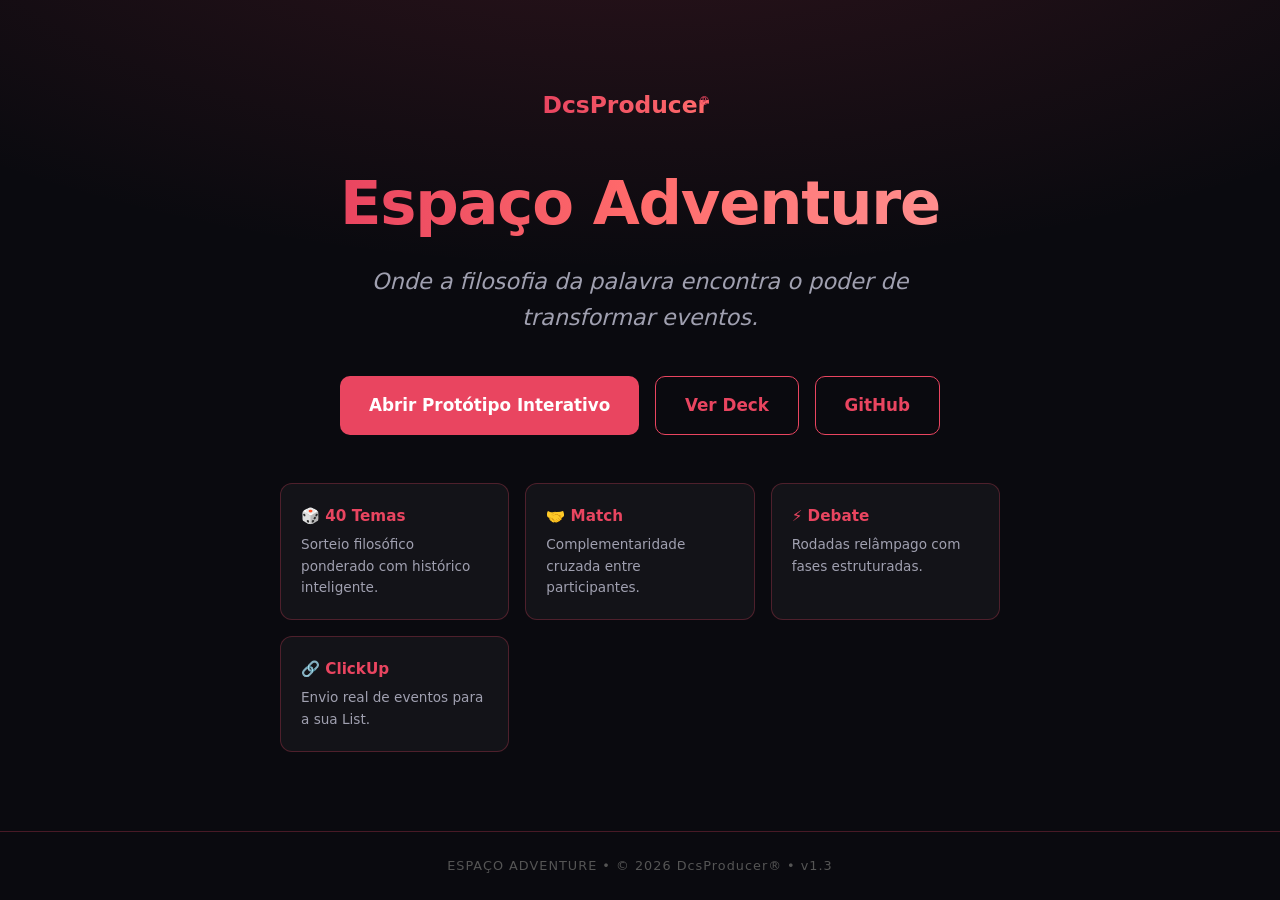
==== index.html @ d6b5827c "feat(v1.3): GitHub Pages ready + ClickUp button in prototype + branded theme + landing page" ====
<!DOCTYPE html>
<html lang="pt-BR">
<head>
  <meta charset="UTF-8">
  <meta name="viewport" content="width=device-width, initial-scale=1.0">
  <title>Espaço Adventure | DcsProducer®</title>
  <meta name="description" content="Onde a filosofia da palavra encontra o poder de transformar eventos.">
  <link rel="stylesheet" href="assets/styles/theme.css">
  <style>
    body {
      min-height: 100vh;
      display: flex;
      flex-direction: column;
      background:
        radial-gradient(ellipse 80% 50% at 50% -20%, rgba(233,69,96,0.18), transparent),
        var(--color-bg);
    }
    .hero {
      flex: 1;
      display: flex;
      flex-direction: column;
      align-items: center;
      justify-content: center;
      text-align: center;
      padding: 3rem 1.5rem;
      max-width: 900px;
      margin: 0 auto;
    }
    .logo-wrap {
      margin-bottom: 1.5rem;
    }
    .logo-wrap img {
      height: 52px;
      width: auto;
    }
    h1 {
      font-size: clamp(2.4rem, 6vw, 3.8rem);
      font-weight: 800;
      letter-spacing: -0.02em;
      background: linear-gradient(90deg, #e94560, #ff6b6b, #ff8e8e);
      -webkit-background-clip: text;
      -webkit-text-fill-color: transparent;
      background-clip: text;
      margin-bottom: 0.75rem;
    }
    .tagline {
      font-size: clamp(1.1rem, 2.4vw, 1.4rem);
      color: var(--color-text-muted);
      font-style: italic;
      max-width: 560px;
      margin-bottom: 2.5rem;
    }
    .actions {
      display: flex;
      flex-wrap: wrap;
      gap: 1rem;
      justify-content: center;
      margin-bottom: 3rem;
    }
    .btn-lg {
      padding: 0.95rem 1.8rem;
      font-size: 1.05rem;
      border-radius: 10px;
      font-weight: 600;
    }
    .btn-outline {
      background: transparent;
      border: 1px solid var(--color-primary);
      color: var(--color-primary);
    }
    .btn-outline:hover {
      background: var(--color-primary-soft);
      color: var(--color-primary-light);
    }
    .grid {
      display: grid;
      grid-template-columns: repeat(auto-fit, minmax(200px, 1fr));
      gap: 1rem;
      width: 100%;
      max-width: 720px;
    }
    .feature {
      background: var(--color-surface);
      border: 1px solid var(--color-border);
      border-radius: var(--radius);
      padding: 1.25rem;
      text-align: left;
    }
    .feature h3 {
      color: var(--color-primary);
      font-size: 0.95rem;
      margin-bottom: 0.35rem;
    }
    .feature p {
      font-size: 0.85rem;
      color: var(--color-text-muted);
    }
    footer {
      text-align: center;
      padding: 1.5rem;
      color: #555;
      font-size: 0.8rem;
      letter-spacing: 0.08em;
      border-top: 1px solid var(--color-border);
    }
  </style>
</head>
<body>
  <div class="hero">
    <div class="logo-wrap">
      <img src="assets/brand/dcsproducer-logo.svg" alt="DcsProducer®">
    </div>
    <h1>Espaço Adventure</h1>
    <p class="tagline">Onde a filosofia da palavra encontra o poder de transformar eventos.</p>
    <div class="actions">
      <a class="btn btn-lg" href="prototype/">Abrir Protótipo Interativo</a>
      <a class="btn btn-lg btn-outline" href="presentation/espaco-adventure-deck.html">Ver Deck</a>
      <a class="btn btn-lg btn-outline" href="https://github.com/producerdcs-cpu/espaco-adventure">GitHub</a>
    </div>
    <div class="grid">
      <div class="feature">
        <h3>🎲 40 Temas</h3>
        <p>Sorteio filosófico ponderado com histórico inteligente.</p>
      </div>
      <div class="feature">
        <h3>🤝 Match</h3>
        <p>Complementaridade cruzada entre participantes.</p>
      </div>
      <div class="feature">
        <h3>⚡ Debate</h3>
        <p>Rodadas relâmpago com fases estruturadas.</p>
      </div>
      <div class="feature">
        <h3>🔗 ClickUp</h3>
        <p>Envio real de eventos para a sua List.</p>
      </div>
    </div>
  </div>
  <footer>ESPAÇO ADVENTURE • © 2026 DcsProducer® • v1.3</footer>
</body>
</html>
---- assets/styles/theme.css ----
/**
 * Theme CSS — Espaço Adventure
 * Identidade visual DcsProducer® | v1.3
 */

:root {
  --color-bg: #0a0a0f;
  --color-bg-alt: #1a1a2e;
  --color-bg-deep: #06060a;
  --color-surface: rgba(255, 255, 255, 0.04);
  --color-surface-strong: rgba(255, 255, 255, 0.07);
  --color-primary: #e94560;
  --color-primary-light: #ff6b6b;
  --color-primary-soft: rgba(233, 69, 96, 0.15);
  --color-text: #f0f0f5;
  --color-text-muted: #a0a0b0;
  --color-border: rgba(233, 69, 96, 0.28);
  --color-success: #3dd68c;
  --color-warning: #f5a524;
  --color-error: #f31260;
  --font-sans: 'Segoe UI', system-ui, -apple-system, sans-serif;
  --radius: 12px;
  --radius-sm: 8px;
  --shadow-brand: 0 8px 28px rgba(233, 69, 96, 0.28);
  --transition: 0.2s ease;
}

*, *::before, *::after {
  margin: 0;
  padding: 0;
  box-sizing: border-box;
}

html { scroll-behavior: smooth; }

body {
  font-family: var(--font-sans);
  background: var(--color-bg);
  color: var(--color-text);
  line-height: 1.6;
  min-height: 100vh;
}

a {
  color: var(--color-primary);
  text-decoration: none;
  transition: color var(--transition);
}

a:hover { color: var(--color-primary-light); }

img { max-width: 100%; display: block; }

/* —— Brand text —— */
.brand-gradient {
  background: linear-gradient(90deg, #e94560, #ff6b6b);
  -webkit-background-clip: text;
  -webkit-text-fill-color: transparent;
  background-clip: text;
}

/* —— Buttons —— */
.btn {
  display: inline-flex;
  align-items: center;
  justify-content: center;
  gap: 0.4rem;
  background: var(--color-primary);
  color: #fff;
  border: none;
  padding: 0.75rem 1.5rem;
  border-radius: var(--radius-sm);
  cursor: pointer;
  font-size: 0.95rem;
  font-weight: 600;
  transition: transform var(--transition), box-shadow var(--transition), background var(--transition);
}

.btn:hover {
  background: var(--color-primary-light);
  transform: translateY(-1px);
  box-shadow: var(--shadow-brand);
  color: #fff;
}

.btn:active { transform: translateY(0); }

.btn:disabled {
  opacity: 0.5;
  cursor: not-allowed;
  transform: none;
  box-shadow: none;
}

.btn-secondary {
  background: transparent;
  border: 1px solid var(--color-primary);
  color: var(--color-primary);
}

.btn-secondary:hover {
  background: var(--color-primary-soft);
  color: var(--color-primary-light);
}

.btn-ghost {
  background: transparent;
  border: 1px solid var(--color-border);
  color: var(--color-text-muted);
}

/* —— Cards —— */
.card {
  background: var(--color-surface);
  border: 1px solid var(--color-border);
  border-radius: var(--radius);
  padding: 1.5rem;
}

.badge {
  display: inline-block;
  background: var(--color-primary-soft);
  color: var(--color-primary);
  padding: 0.15rem 0.5rem;
  border-radius: 4px;
  font-size: 0.75rem;
  font-weight: 600;
}

/* —— Forms —— */
input, select, textarea {
  background: var(--color-bg-deep);
  border: 1px solid var(--color-border);
  color: var(--color-text);
  padding: 0.65rem 0.9rem;
  border-radius: var(--radius-sm);
  font-size: 0.92rem;
  font-family: inherit;
  width: 100%;
  transition: border-color var(--transition);
}

input:focus, select:focus, textarea:focus {
  outline: none;
  border-color: var(--color-primary);
}

label {
  display: block;
  font-size: 0.8rem;
  color: var(--color-text-muted);
  margin-bottom: 0.35rem;
  letter-spacing: 0.04em;
}

.form-row {
  display: grid;
  grid-template-columns: repeat(auto-fit, minmax(180px, 1fr));
  gap: 0.8rem;
  margin-bottom: 1rem;
}

/* —— Alerts —— */
.alert {
  padding: 0.85rem 1rem;
  border-radius: var(--radius-sm);
  font-size: 0.9rem;
  margin-top: 1rem;
}

.alert-success {
  background: rgba(61, 214, 140, 0.12);
  border: 1px solid rgba(61, 214, 140, 0.35);
  color: var(--color-success);
}

.alert-error {
  background: rgba(243, 18, 96, 0.12);
  border: 1px solid rgba(243, 18, 96, 0.35);
  color: var(--color-error);
}

.alert-info {
  background: var(--color-primary-soft);
  border: 1px solid var(--color-border);
  color: var(--color-text-muted);
}

/* —— Logo —— */
.brand-logo {
  height: 36px;
  width: auto;
}

.brand-logo-lg {
  height: 52px;
  width: auto;
}
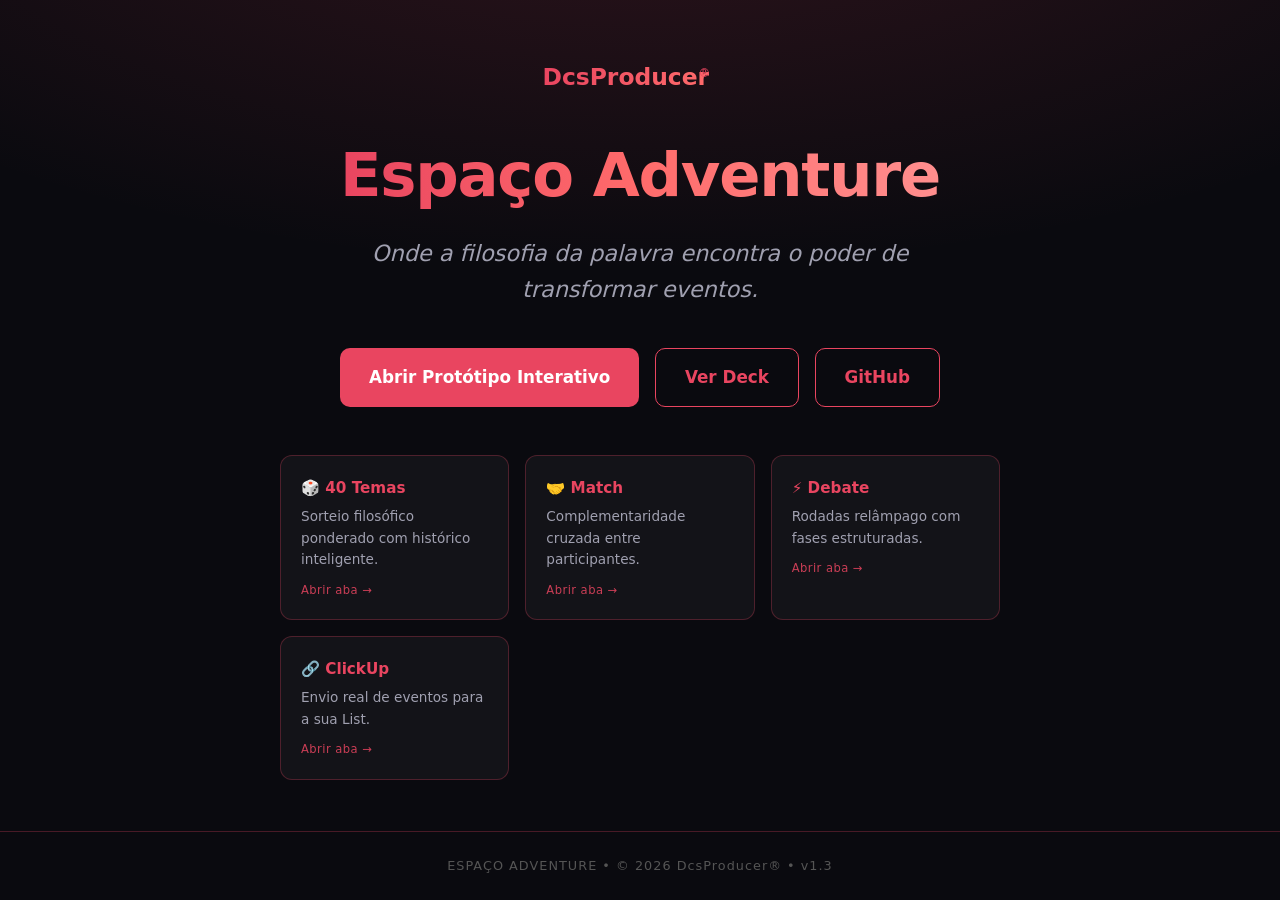
==== commit 216c618c: "feat: landing cards clickable → open prototype on the right tab" ====
--- a/index.html
+++ b/index.html
@@ -26,13 +26,8 @@
       max-width: 900px;
       margin: 0 auto;
     }
-    .logo-wrap {
-      margin-bottom: 1.5rem;
-    }
-    .logo-wrap img {
-      height: 52px;
-      width: auto;
-    }
+    .logo-wrap { margin-bottom: 1.5rem; }
+    .logo-wrap img { height: 52px; width: auto; }
     h1 {
       font-size: clamp(2.4rem, 6vw, 3.8rem);
       font-weight: 800;
@@ -79,12 +74,26 @@
       width: 100%;
       max-width: 720px;
     }
-    .feature {
+    a.feature {
+      display: block;
       background: var(--color-surface);
       border: 1px solid var(--color-border);
       border-radius: var(--radius);
       padding: 1.25rem;
       text-align: left;
+      color: inherit;
+      text-decoration: none;
+      transition: transform 0.2s ease, border-color 0.2s ease, box-shadow 0.2s ease;
+      cursor: pointer;
+    }
+    a.feature:hover {
+      transform: translateY(-3px);
+      border-color: var(--color-primary);
+      box-shadow: 0 8px 24px rgba(233, 69, 96, 0.2);
+      color: inherit;
+    }
+    a.feature:active {
+      transform: translateY(-1px);
     }
     .feature h3 {
       color: var(--color-primary);
@@ -94,6 +103,14 @@
     .feature p {
       font-size: 0.85rem;
       color: var(--color-text-muted);
+    }
+    .feature .hint {
+      display: block;
+      margin-top: 0.6rem;
+      font-size: 0.72rem;
+      color: var(--color-primary);
+      letter-spacing: 0.04em;
+      opacity: 0.85;
     }
     footer {
       text-align: center;
@@ -118,22 +135,26 @@
       <a class="btn btn-lg btn-outline" href="https://github.com/producerdcs-cpu/espaco-adventure">GitHub</a>
     </div>
     <div class="grid">
-      <div class="feature">
+      <a class="feature" href="prototype/?tab=theme">
         <h3>🎲 40 Temas</h3>
         <p>Sorteio filosófico ponderado com histórico inteligente.</p>
-      </div>
-      <div class="feature">
+        <span class="hint">Abrir aba →</span>
+      </a>
+      <a class="feature" href="prototype/?tab=match">
         <h3>🤝 Match</h3>
         <p>Complementaridade cruzada entre participantes.</p>
-      </div>
-      <div class="feature">
+        <span class="hint">Abrir aba →</span>
+      </a>
+      <a class="feature" href="prototype/?tab=debate">
         <h3>⚡ Debate</h3>
         <p>Rodadas relâmpago com fases estruturadas.</p>
-      </div>
-      <div class="feature">
+        <span class="hint">Abrir aba →</span>
+      </a>
+      <a class="feature" href="prototype/?tab=clickup">
         <h3>🔗 ClickUp</h3>
         <p>Envio real de eventos para a sua List.</p>
-      </div>
+        <span class="hint">Abrir aba →</span>
+      </a>
     </div>
   </div>
   <footer>ESPAÇO ADVENTURE • © 2026 DcsProducer® • v1.3</footer>
